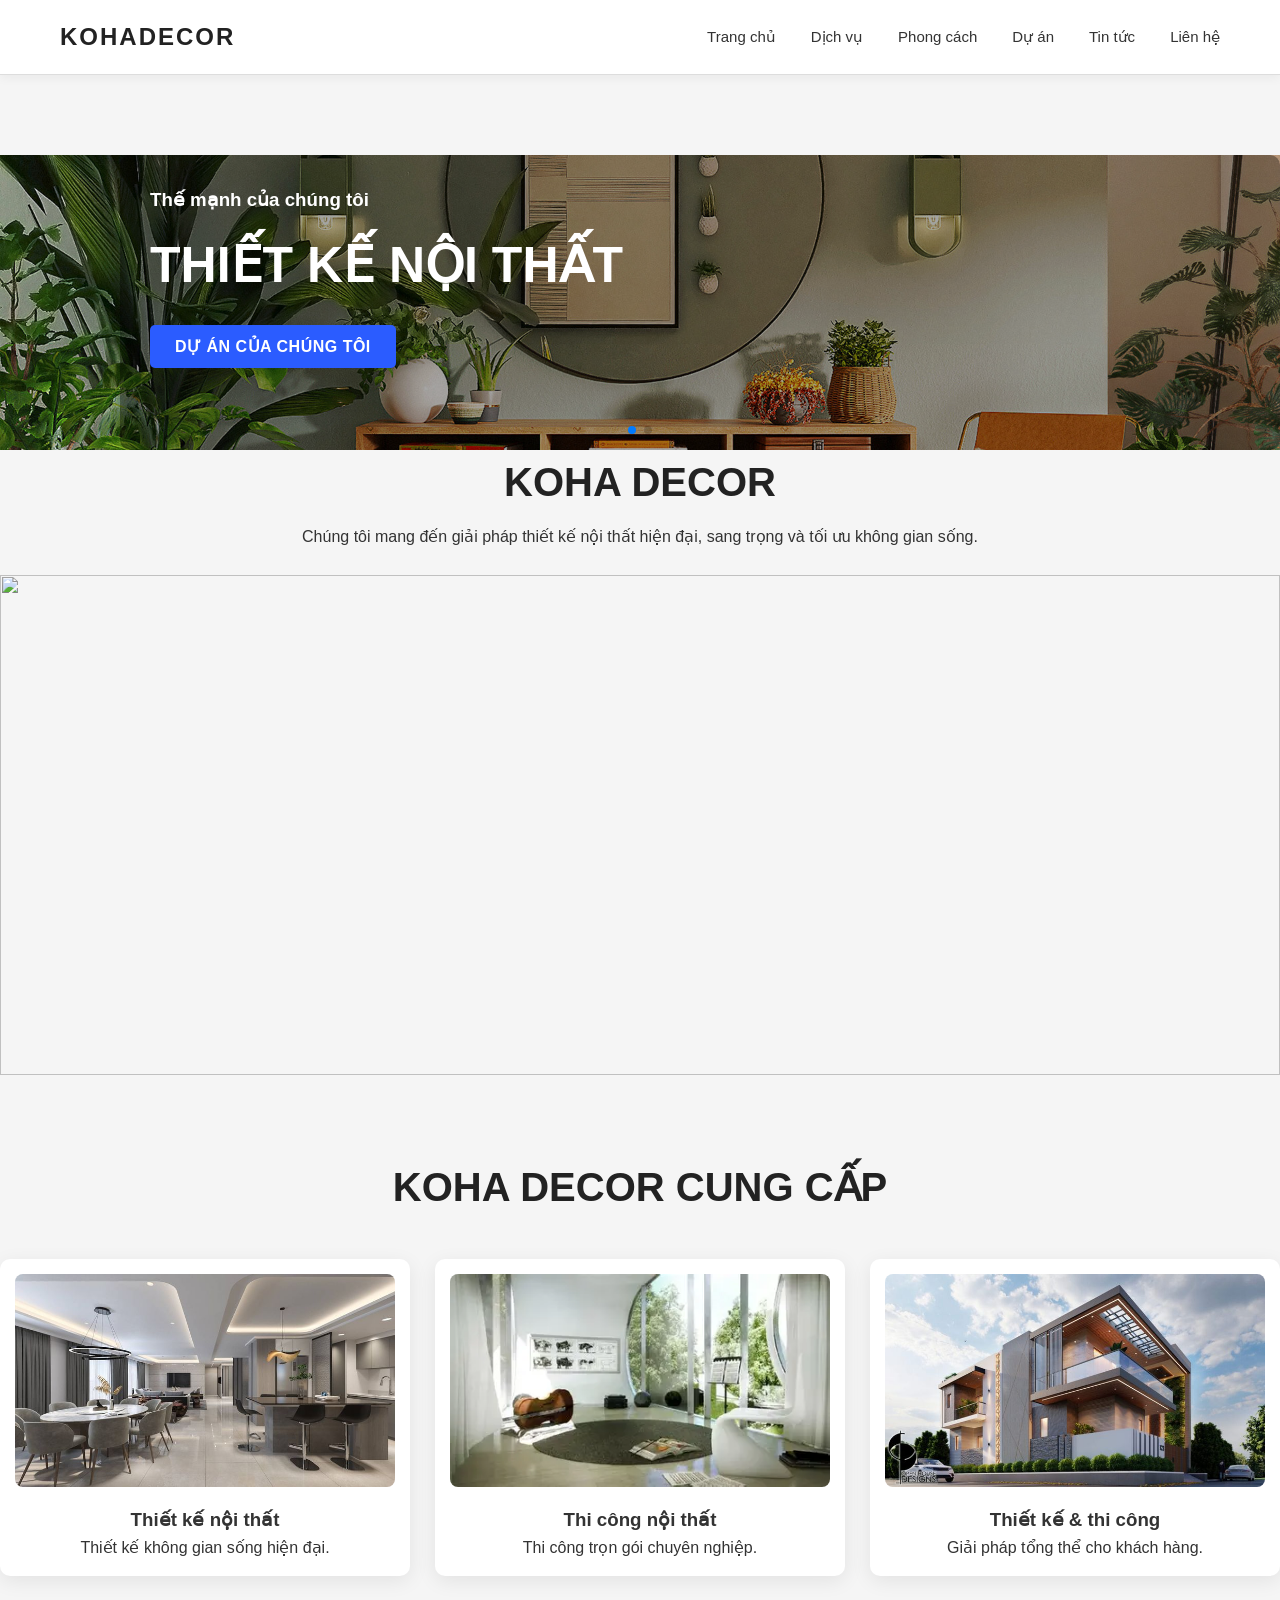
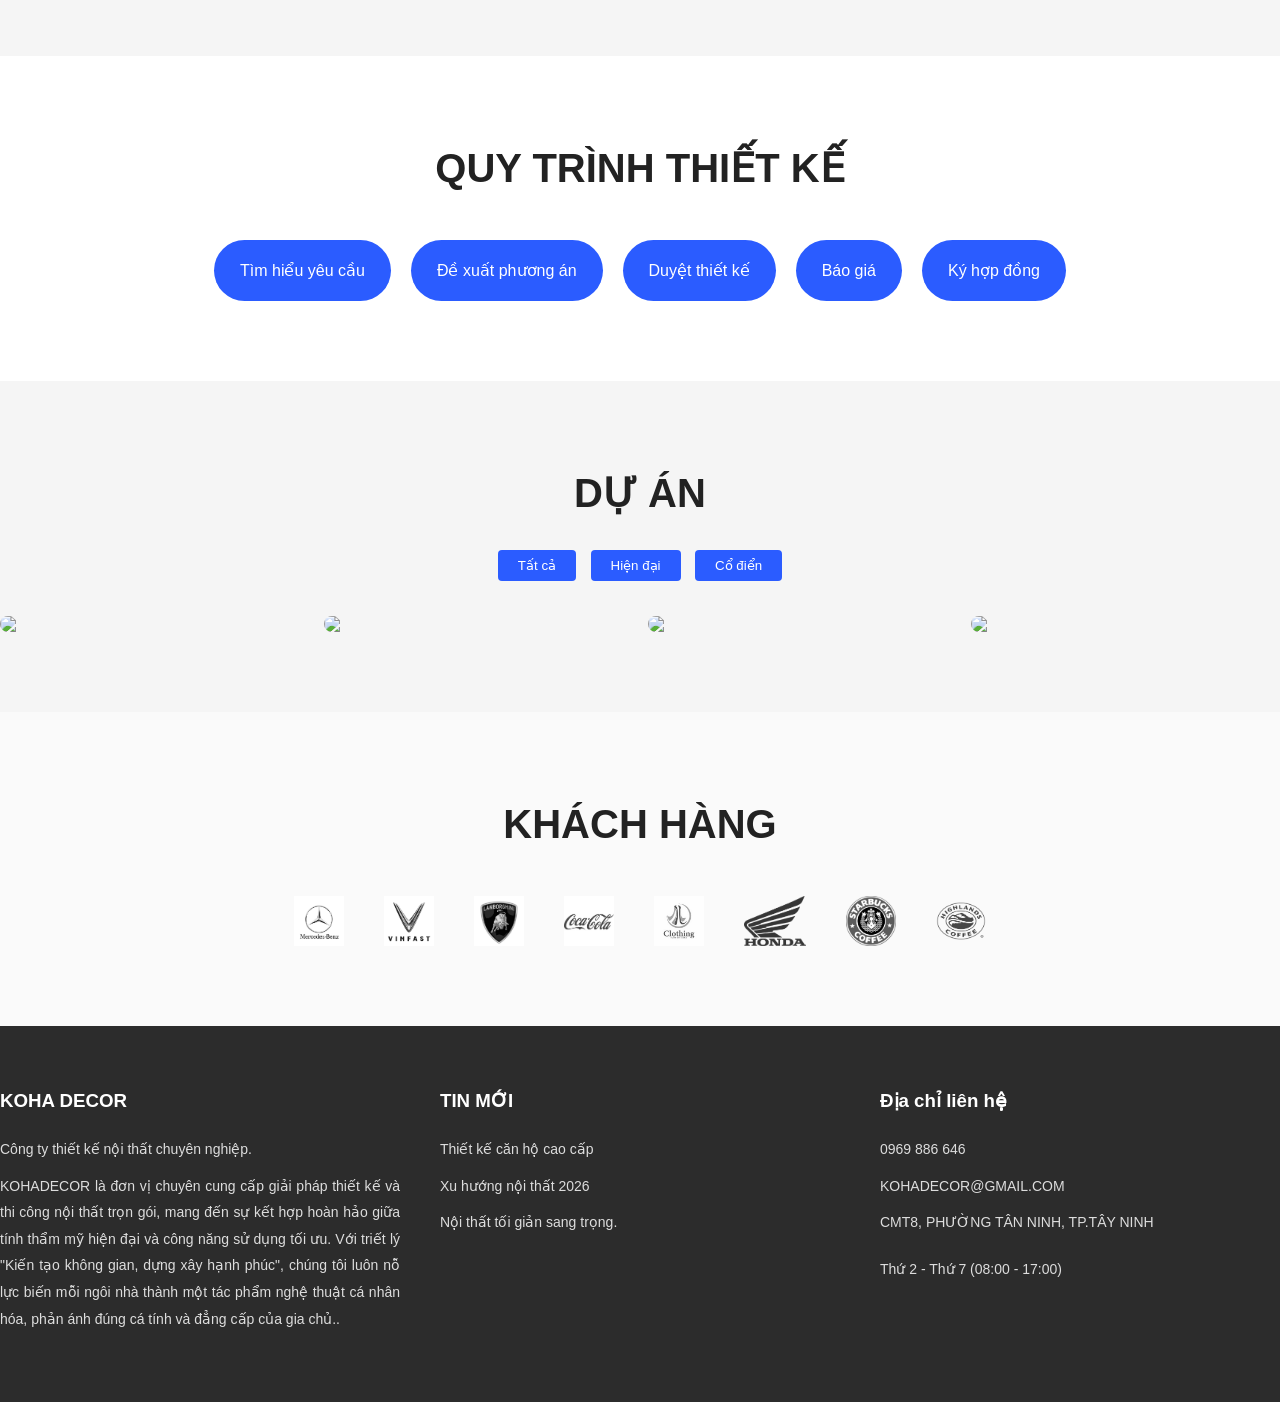
==== thietkeweb_lp_kohadecor/index.html @ 99151980 "thietke_lp" ====
<!DOCTYPE html>
<html lang="vi">

<head>

<meta charset="UTF-8">
<meta name="viewport" content="width=device-width, initial-scale=1.0">

<title>Koha Decor</title>

<link rel="stylesheet" href="style.css">

<link rel="stylesheet" href="https://cdn.jsdelivr.net/npm/swiper@11/swiper-bundle.min.css"/>

<link rel="stylesheet" href="https://unpkg.com/aos@2.3.1/dist/aos.css"/>

</head>

<body>

<!-- MENU -->   

<header>

<div class="container nav">

<div class="logo">KOHADECOR</div>

<div class="menu-toggle" onclick="toggleMenu()">☰</div>
<ul class="menu">
<li><a href="index.html">Trang chủ</a></li>
<li><a href="services.html">Dịch vụ</a></li>
<li><a href="styles.html">Phong cách</a></li>
<li><a href="projects.html">Dự án</a></li>
<li><a href="news.html">Tin tức</a></li>
<li><a href="contact.html">Liên hệ</a></li>

</ul>

</div>

</header>


<!-- BANNER -->

<section class="banner">

<div class="swiper">

<div class="swiper-wrapper">

<div class="swiper-slide slide1">

<div class="banner-text">

<h3>Thế mạnh của chúng tôi</h3>
<h1>THIẾT KẾ NỘI THẤT</h1>
<button class="btn-project">DỰ ÁN CỦA CHÚNG TÔI</button>

<br>
<br>
&nbsp;
<br>

</div>

</div>


<div class="swiper-slide slide2">

<div class="banner-text">

<h3>Không gian hiện đại</h3>
<h1>KIẾN TRÚC SÁNG TẠO</h1>
<button class="btn-project">DỰ ÁN CỦA CHÚNG TÔI</button>

&nbsp;
<br>
<br>
<br>

</div>

</div>

</div>

<div class="swiper-pagination"></div>

</div>

<section class="intro-image">
<h2>KOHA DECOR</h2>
<p>Chúng tôi mang đến giải pháp thiết kế nội thất hiện đại, sang trọng và tối ưu không gian sống.</p>
<br>
<img src="images/13.png">


<div class="intro-content">
</div>
</section>



<!-- DỊCH VỤ -->    

<section class="services" data-aos="fade-up">

<h2>KOHA DECOR CUNG CẤP</h2>

<div class="service-grid">

<div class="card">

<img src="images/111.jpg">

<h3>Thiết kế nội thất</h3>

<p>Thiết kế không gian sống hiện đại.</p>

</div>


<div class="card">

<img src="images/2.jpg">

<h3>Thi công nội thất</h3>

<p>Thi công trọn gói chuyên nghiệp.</p>

</div>


<div class="card">

<img src="images/33.jpg">

<h3>Thiết kế & thi công</h3>

<p>Giải pháp tổng thể cho khách hàng.</p>

</div>

</div>

</section>



<!-- QUY TRÌNH -->

<section class="process" data-aos="fade-up">

<h2>QUY TRÌNH THIẾT KẾ</h2>

<div class="steps">

<div class="step">Tìm hiểu yêu cầu</div>
<div class="step">Đề xuất phương án</div>
<div class="step">Duyệt thiết kế</div>
<div class="step">Báo giá</div>
<div class="step">Ký hợp đồng</div>

</div>

</section>



<!-- DỰ ÁN -->

<section class="projects" data-aos="zoom-in">

<h2>DỰ ÁN</h2>

<div class="filter">

<button onclick="filterProject('all')">Tất cả</button>
<button onclick="filterProject('house')">Hiện đại</button>
<button onclick="filterProject('apartment')">Cổ điển </button>

</div>

<div class="project-grid">

<img src="https://images.unsplash.com/photo-1493809842364-78817add7ffb" class="house">
<img src="https://images.unsplash.com/photo-1484154218962-a197022b5858" class="apartment">
<img src="https://images.unsplash.com/photo-1522708323590-d24dbb6b0267" class="house">
<img src="https://images.unsplash.com/photo-1505691723518-36a5ac3be353" class="apartment">

</div>

</section>



<!-- KHÁCH HÀNG -->

<section class="clients" data-aos="fade-up">

<h2>KHÁCH HÀNG</h2>

<div class="client-logos">

<img src="logos/1.jpg">
<img src="logos/2.jpg">
<img src="logos/3.jpg">
<img src="logos/4.jpg">
<img src="logos/5.jpg">
<img src="logos/6.jpg">
<img src="logos/7.jpg">
<img src="logos/8.jpg">

</div>

</section>



<!-- FOOTER -->

<footer>

<div class="footer-grid">

<div>

<h3>KOHA DECOR</h3>

<p>Công ty thiết kế nội thất chuyên nghiệp.
<P>KOHADECOR là đơn vị chuyên cung cấp giải pháp thiết kế
     và thi công nội thất trọn gói, mang đến sự kết hợp hoàn hảo giữa tính thẩm mỹ hiện đại và công năng sử dụng tối ưu. Với triết lý "Kiến tạo không gian, dựng xây hạnh phúc", chúng tôi luôn nỗ lực biến mỗi ngôi nhà thành một tác phẩm nghệ thuật cá nhân hóa, phản ánh đúng cá tính và đẳng cấp của gia chủ..</P>
</p>

</div>


<div>

<h3>TIN MỚI</h3>

<p>Thiết kế căn hộ cao cấp</p>
<p>Xu hướng nội thất 2026</p>
<p>Nội thất tối giản sang trọng.</p>

</div>


<div>

<h3>Địa chỉ liên hệ</h3>

<p>0969 886 646</p>
<P>KOHADECOR@GMAIL.COM
<p>CMT8, PHƯỜNG TÂN NINH, TP.TÂY NINH<p>
<p>Thứ 2 - Thứ 7 (08:00 - 17:00)</p>  
</p>

</P>

</div>

</div>

</footer>



<script src="https://cdn.jsdelivr.net/npm/swiper@11/swiper-bundle.min.js"></script>

<script src="https://unpkg.com/aos@2.3.1/dist/aos.js"></script>

<script src="script.js"></script>

<script>

AOS.init();

</script>

</body>

</html>
---- thietkeweb_lp_kohadecor/style.css ----
/* RESET */

*{
margin:0;
padding:0;
box-sizing:border-box;
font-family:Arial, sans-serif;
}

ul,ol{
list-style:none;
}

a{
text-decoration:none;
color:inherit;
}

/* BODY */

body{
background:#f5f5f5;
color:#333;
line-height:1.6;
}

.container{
max-width:1200px;
margin:auto;
padding:0 20px;
}

/* HEADER */

header{
background:white;
padding:18px 0;
position:sticky;
top:0;
z-index:1000;
border-bottom:1px solid #ddd;
box-shadow:0 3px 10px rgba(0,0,0,0.05);
}

.nav{
display:flex;
justify-content:space-between;
align-items:center;
}

.logo{
font-size:24px;
font-weight:bold;
letter-spacing:2px;
color:#222;
}

/* MENU */

.menu{
display:flex;
gap:35px;
}

.menu a{
font-size:15px;
color:#333;
transition:.3s;
position:relative;
}

.menu a:hover{
color:#2b5cff;
}

/* underline animation */

.menu a::after{
content:"";
position:absolute;
left:0;
bottom:-6px;
width:0;
height:2px;
background:#2b5cff;
transition:.3s;
}

.menu a:hover::after{
width:100%;
}

/* MOBILE BUTTON */

.menu-toggle{
display:none;
font-size:28px;
cursor:pointer;
}

/* BANNER */

.banner{
height:600px;
}

.swiper-slide{
display:flex;
align-items:center;
justify-content:flex-start;
padding-left:120px;
background-size:cover;
background-position:center;
}

.slide1{
background:url(images/banner.jpg) center/cover;
}

.slide2{
background:url(images/project.jpg) center/cover;
}

.banner-text{
text-align:left;
color:white;
background:rgba(0,0,0,0.35);
padding:30px;
border-radius:10px;
}

.banner h1{
font-size:50px;
margin-top:10px;
}

.banner button{
margin-top:20px;
padding:12px 25px;
background:#2b5cff;
border:none;
color:white;
cursor:pointer;
border-radius:5px;
transition:.3s;
}

.banner button:hover{
background:#1d45d8;
}
/* BUTTON DU AN */

.btn-project{
margin-top:20px;
padding:14px 30px;
background:#2b5cff;
color:white;
border:none;
border-radius:6px;
font-size:16px;
font-weight:600;
cursor:pointer;
transition:0.3s;
letter-spacing:0.5px;
}

.btn-project:hover{
background:#1d45d8;
transform:translateY(-2px);
box-shadow:0 6px 20px rgba(0,0,0,0.2);
}
/* INTRO IMAGE */

.intro-image{
width:100%;
padding:0;
}

.intro-image img{
width:100%;
height:500px;
object-fit:cover;
display:block;
}

/* SECTION */

section{
padding:80px 0;
text-align:center;
}

section h2{
font-size:40px;
margin-bottom:10px;
color:#222;
}

/* SERVICES */

.service-grid{
display:grid;
grid-template-columns:repeat(3,1fr);
gap:25px;
margin-top:40px;
}

.card{
background:white;
padding:15px;
border-radius:10px;
transition:.3s;
box-shadow:0 5px 20px rgba(0,0,0,0.08);
}

.card img{
width:100%;
border-radius:8px;
margin-bottom:10px;
}

.card:hover{
transform:translateY(-8px);
box-shadow:0 12px 30px rgba(0,0,0,0.12);
}

/* PROCESS */

.process{
background:white;
}

.steps{
display:flex;
justify-content:center;
gap:20px;
flex-wrap:wrap;
margin-top:40px;
}

.step{
background:#2b5cff;
color:white;
padding:18px 26px;
border-radius:50px;
font-size:16px;
}

/* PROJECT */

.filter{
margin-top:20px;
}

.filter button{
padding:8px 20px;
margin:5px;
border:none;
background:#2b5cff;
color:white;
cursor:pointer;
border-radius:4px;
transition:.3s;
}

.filter button:hover{
background:#1d45d8;
}

.project-grid{
display:grid;
grid-template-columns:repeat(4,1fr);
gap:15px;
margin-top:30px;
}

.project-grid img{
width:100%;
border-radius:8px;
cursor:pointer;
transition:.4s;
}

.project-grid img:hover{
transform:scale(1.05);
opacity:.9;
}

/* CLIENT */

.clients{
background:#fafafa;
}

.client-logos{
display:flex;
justify-content:center;
gap:40px;
flex-wrap:wrap;
margin-top:40px;
}

.client-logos img{
height:50px;
filter:grayscale(100%);
transition:.3s;
}

.client-logos img:hover{
filter:none;
transform:scale(1.1);
}

/* FOOTER */

footer{
background:#2c2c2c;
padding:60px 0;
color:white;
}

.footer-grid{
display:grid;
grid-template-columns:repeat(3,1fr);
gap:40px;
align-items:flex-start;
}

.footer-grid div{
display:flex;
flex-direction:column;
align-items:flex-start; /* sửa từ center -> flex-start */
}

.footer-grid h3{
margin-bottom:10px;
}

.footer-grid p{
max-width:420px;
line-height:1.9;
text-align:justify;
margin-top:10px;
font-size:14px;
color:#ddd;
}
.footer-grid img{
margin-bottom:15px;
}
/* TABLET */

@media(max-width:900px){

.service-grid{
grid-template-columns:1fr 1fr;
}

.project-grid{
grid-template-columns:repeat(2,1fr);
}

.footer-grid{
grid-template-columns:1fr;
text-align:center;
}

}

/* MOBILE */

@media(max-width:768px){

.menu-toggle{
display:block;
}

.menu{
display:none;
flex-direction:column;
position:absolute;
top:60px;
right:0;
background:white;
width:220px;
padding:20px;
gap:20px;
border-radius:6px;
box-shadow:0 10px 30px rgba(0,0,0,.2);
}

.menu.active{
display:flex;
}

.banner h1{
font-size:32px;
}

.project-grid{
grid-template-columns:1fr;
}

.service-grid{
grid-template-columns:1fr;
}

}
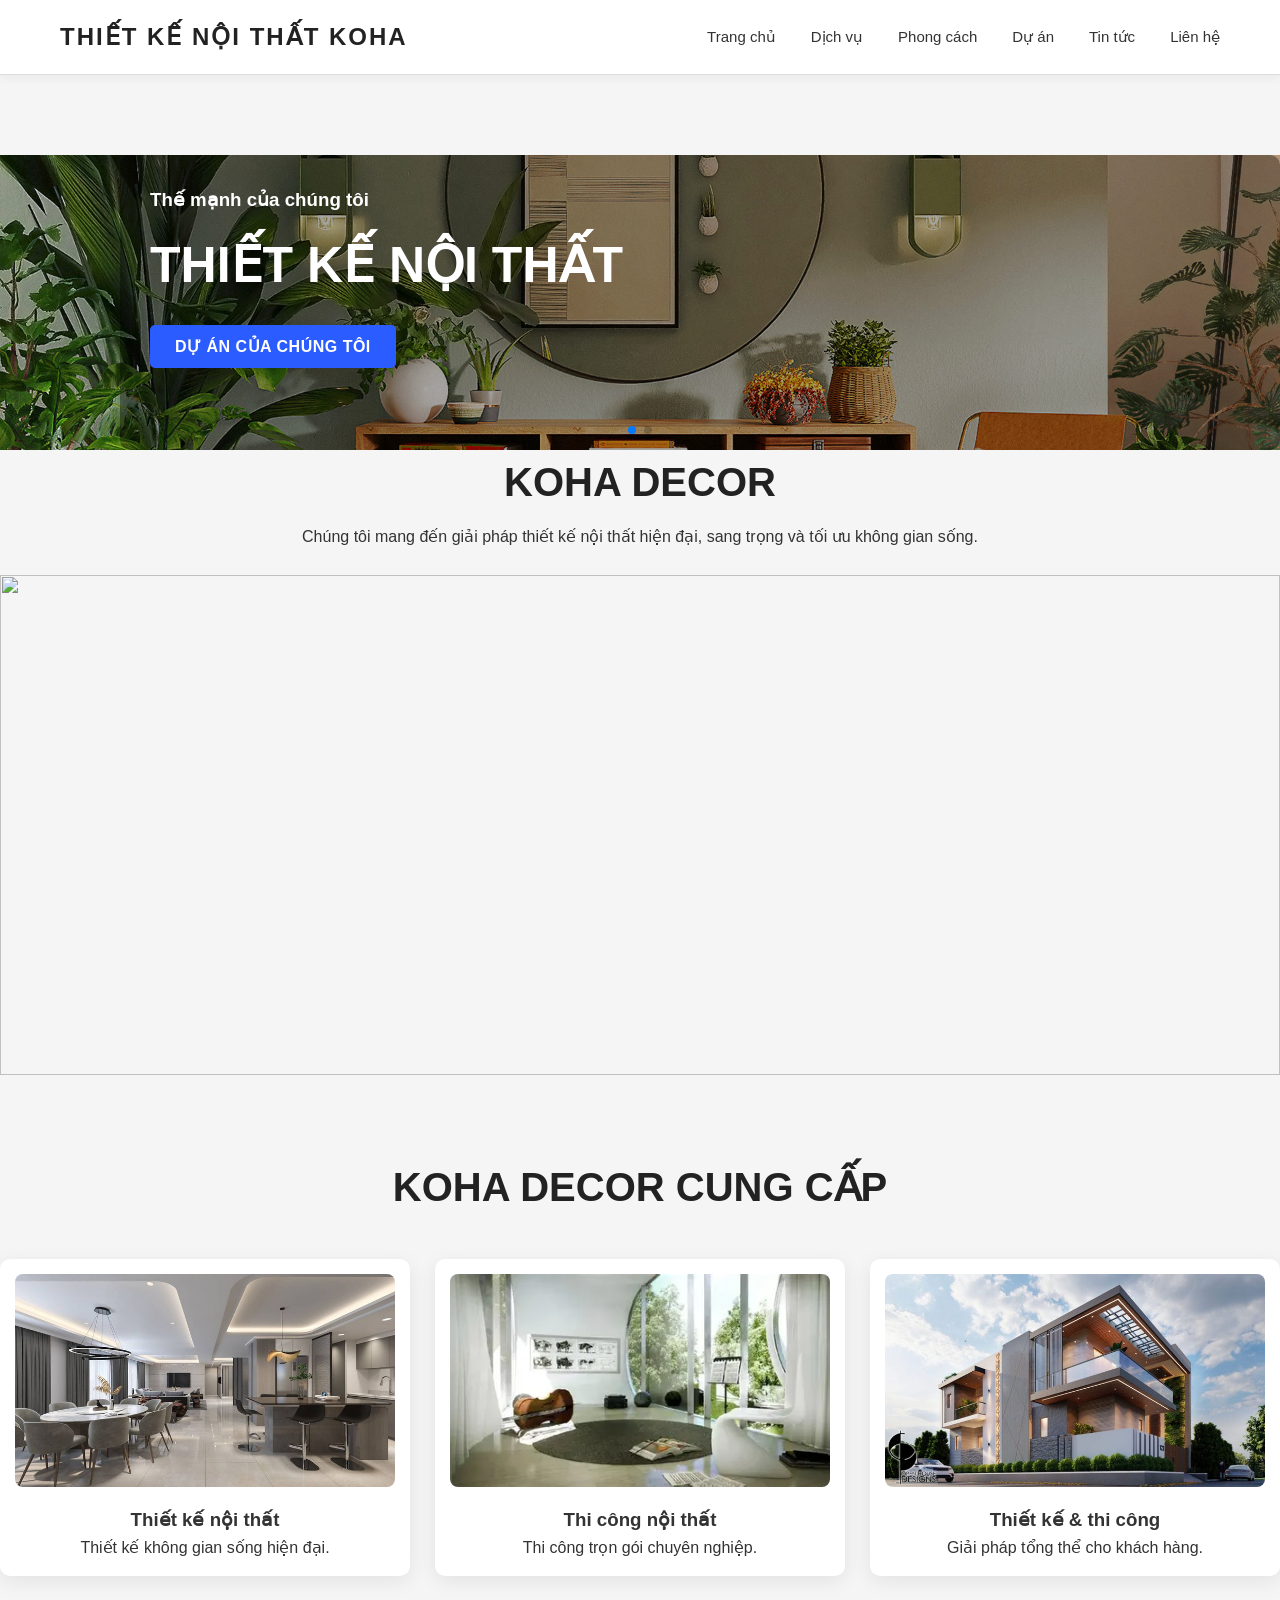
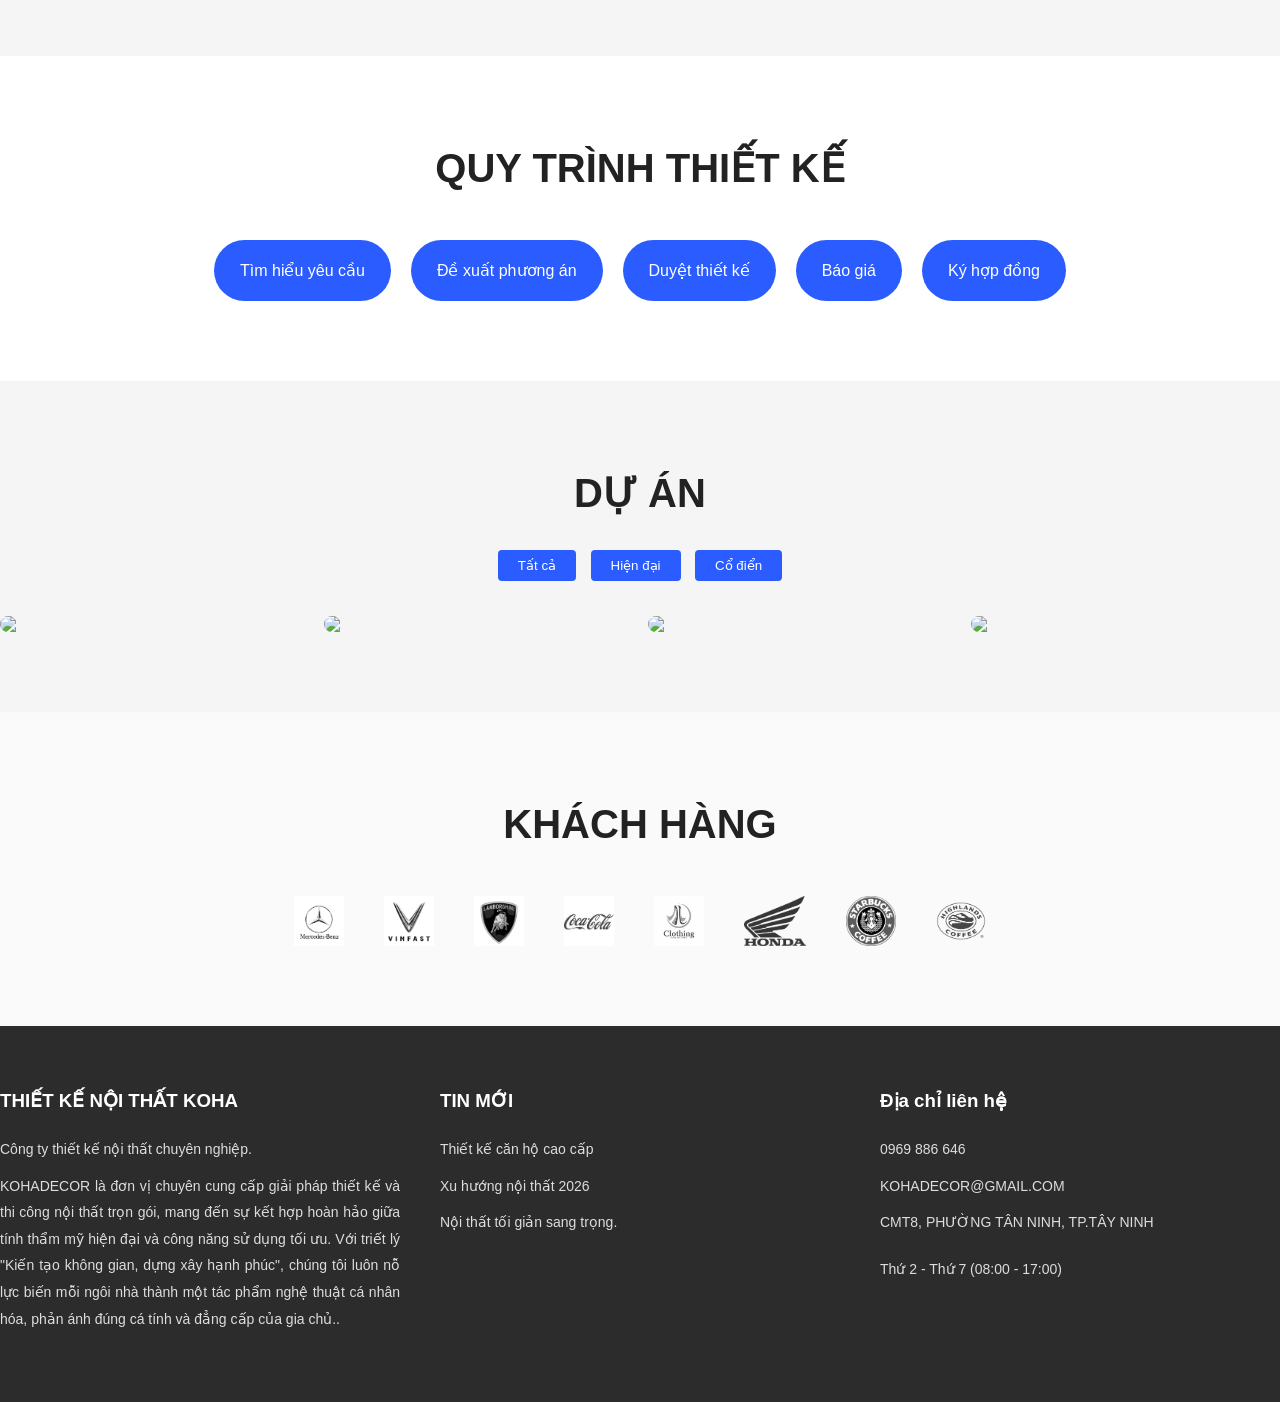
==== commit c4ed7f93: "CHANGE NAME" ====
--- a/thietkeweb_lp_kohadecor/index.html
+++ b/thietkeweb_lp_kohadecor/index.html
@@ -24,7 +24,7 @@
 
 <div class="container nav">
 
-<div class="logo">KOHADECOR</div>
+<div class="logo">THIẾT KẾ NỘI THẤT KOHA</div>
 
 <div class="menu-toggle" onclick="toggleMenu()">☰</div>
 <ul class="menu">
@@ -228,7 +228,7 @@
 
 <div>
 
-<h3>KOHA DECOR</h3>
+<h3>THIẾT KẾ NỘI THẤT KOHA</h3>
 
 <p>Công ty thiết kế nội thất chuyên nghiệp.
 <P>KOHADECOR là đơn vị chuyên cung cấp giải pháp thiết kế
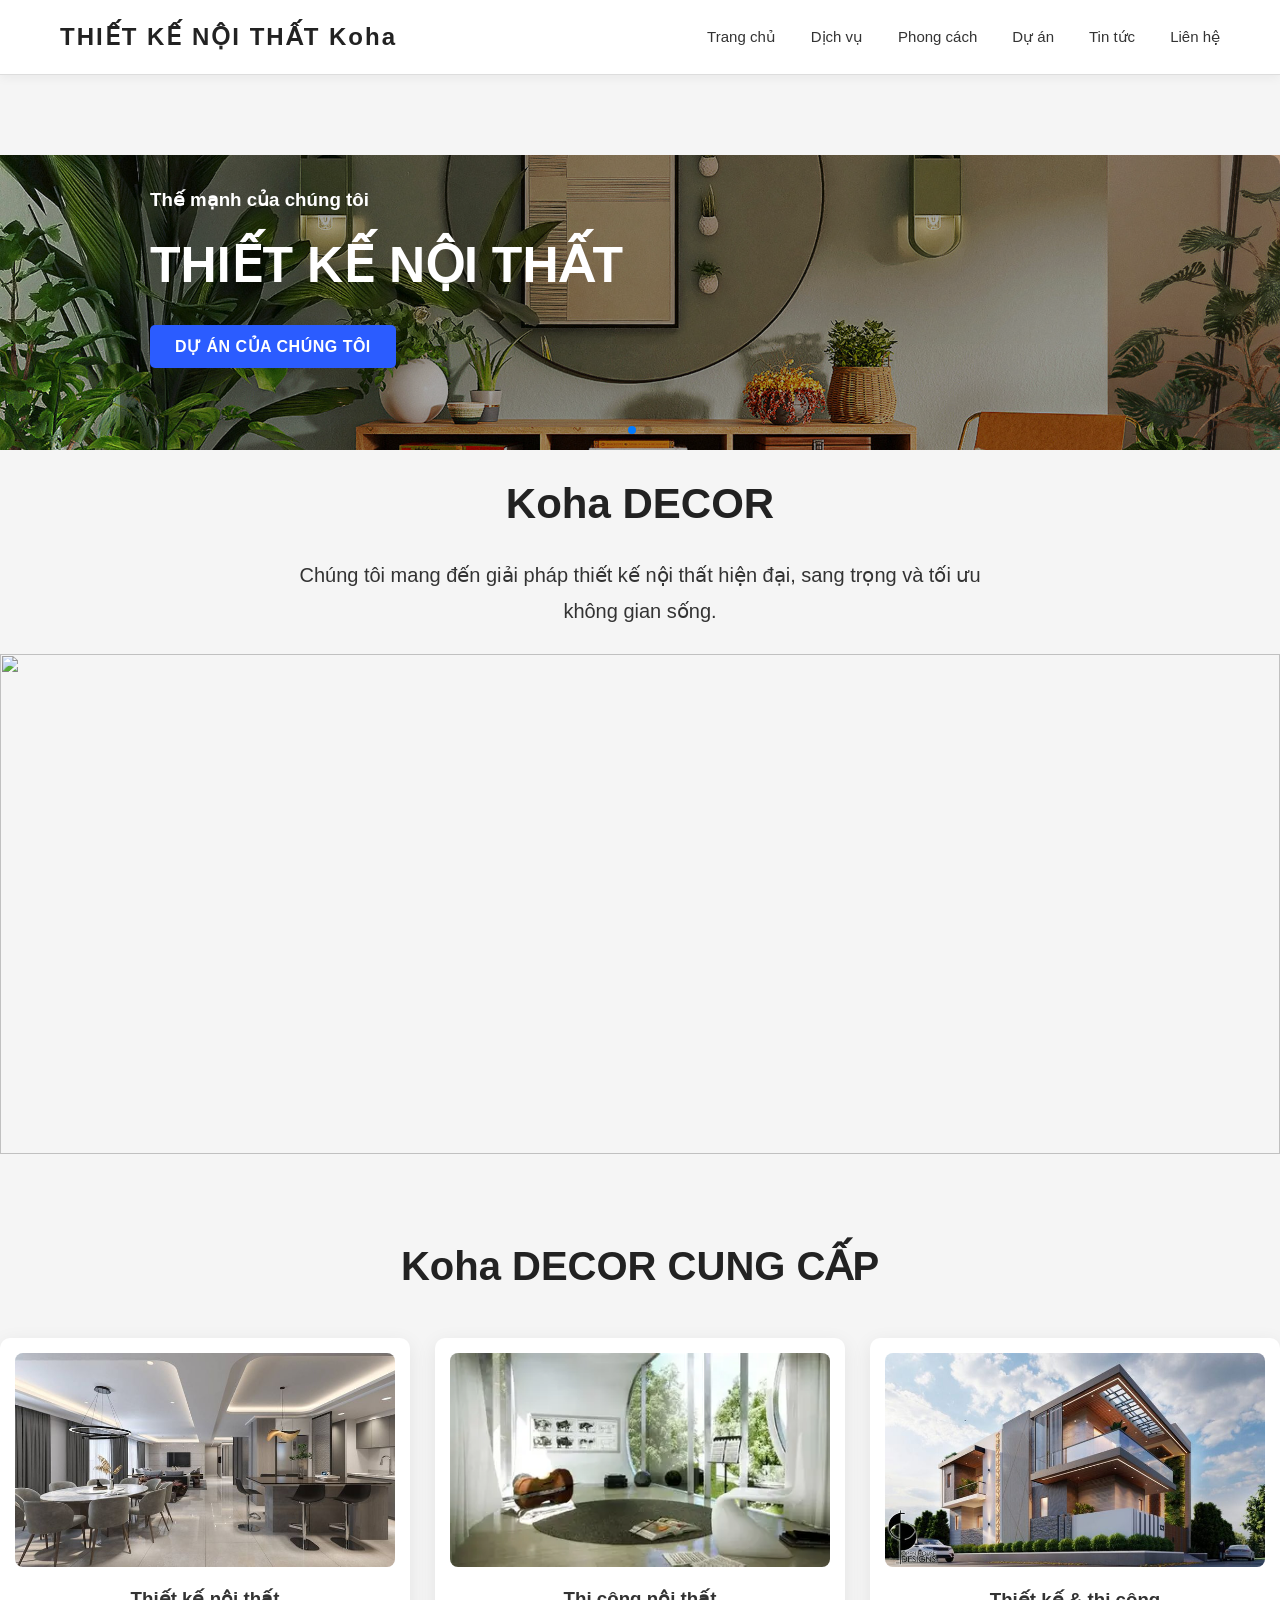
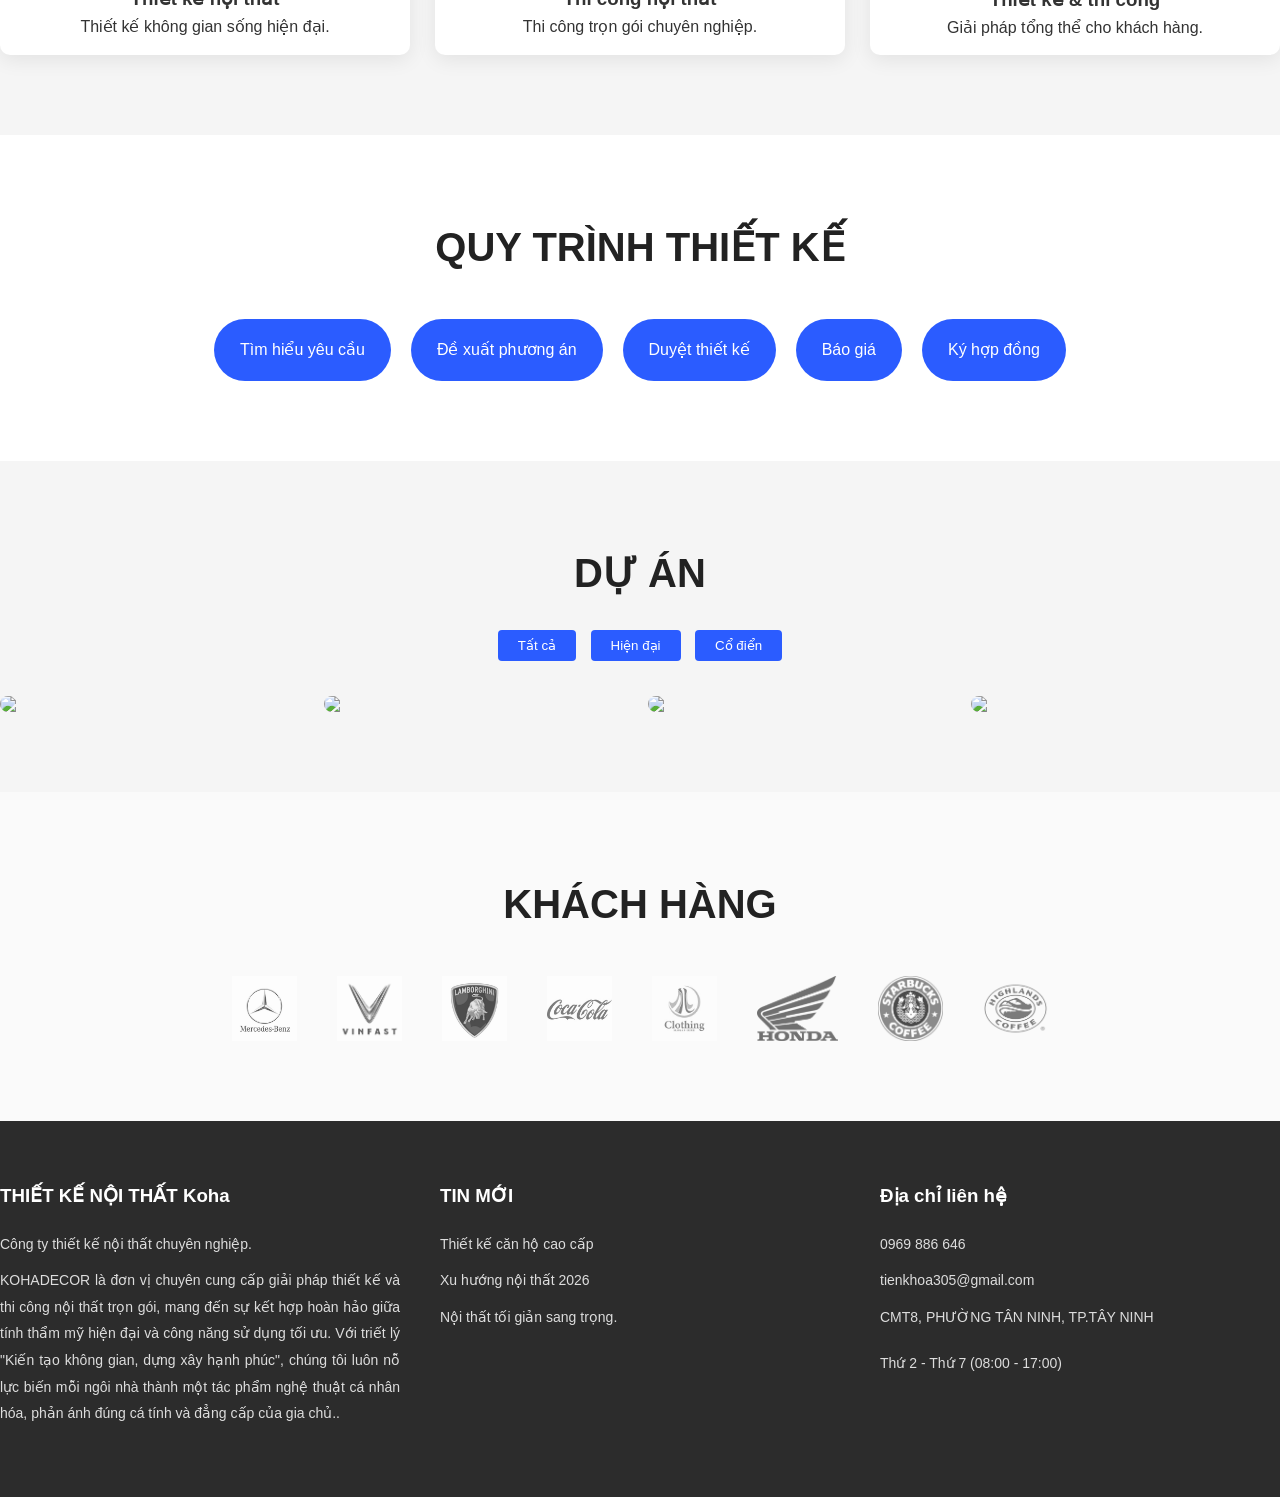
==== commit a0273cd9: "upd" ====
--- a/thietkeweb_lp_kohadecor/index.html
+++ b/thietkeweb_lp_kohadecor/index.html
@@ -24,7 +24,7 @@
 
 <div class="container nav">
 
-<div class="logo">THIẾT KẾ NỘI THẤT KOHA</div>
+<div class="logo">THIẾT KẾ NỘI THẤT Koha</div>
 
 <div class="menu-toggle" onclick="toggleMenu()">☰</div>
 <ul class="menu">
@@ -92,7 +92,7 @@
 </div>
 
 <section class="intro-image">
-<h2>KOHA DECOR</h2>
+<h2>Koha DECOR</h2>
 <p>Chúng tôi mang đến giải pháp thiết kế nội thất hiện đại, sang trọng và tối ưu không gian sống.</p>
 <br>
 <img src="images/13.png">
@@ -108,7 +108,7 @@
 
 <section class="services" data-aos="fade-up">
 
-<h2>KOHA DECOR CUNG CẤP</h2>
+<h2>Koha DECOR CUNG CẤP</h2>
 
 <div class="service-grid">
 
@@ -228,7 +228,7 @@
 
 <div>
 
-<h3>THIẾT KẾ NỘI THẤT KOHA</h3>
+<h3>THIẾT KẾ NỘI THẤT Koha</h3>
 
 <p>Công ty thiết kế nội thất chuyên nghiệp.
 <P>KOHADECOR là đơn vị chuyên cung cấp giải pháp thiết kế
@@ -254,7 +254,7 @@
 <h3>Địa chỉ liên hệ</h3>
 
 <p>0969 886 646</p>
-<P>KOHADECOR@GMAIL.COM
+<P>tienkhoa305@gmail.com
 <p>CMT8, PHƯỜNG TÂN NINH, TP.TÂY NINH<p>
 <p>Thứ 2 - Thứ 7 (08:00 - 17:00)</p>  
 </p>
--- a/thietkeweb_lp_kohadecor/style.css
+++ b/thietkeweb_lp_kohadecor/style.css
@@ -101,7 +101,7 @@
 /* BANNER */
 
 .banner{
-height:600px;
+height:100vh;
 }
 
 .swiper-slide{
@@ -173,7 +173,17 @@
 
 .intro-image{
 width:100%;
-padding:0;
+padding:0 !important;
+}
+.intro-image h2{
+font-size:42px;
+}
+
+.intro-image p{
+font-size:20px;
+line-height:1.8;
+max-width:700px;
+margin:auto;
 }
 
 .intro-image img{
@@ -182,6 +192,10 @@
 object-fit:cover;
 display:block;
 }
+.intro-image h2,
+.intro-image p{
+margin-top:20px;
+}
 
 /* SECTION */
 
@@ -301,7 +315,8 @@
 }
 
 .client-logos img{
-height:50px;
+height:65px;
+opacity:.7;
 filter:grayscale(100%);
 transition:.3s;
 }
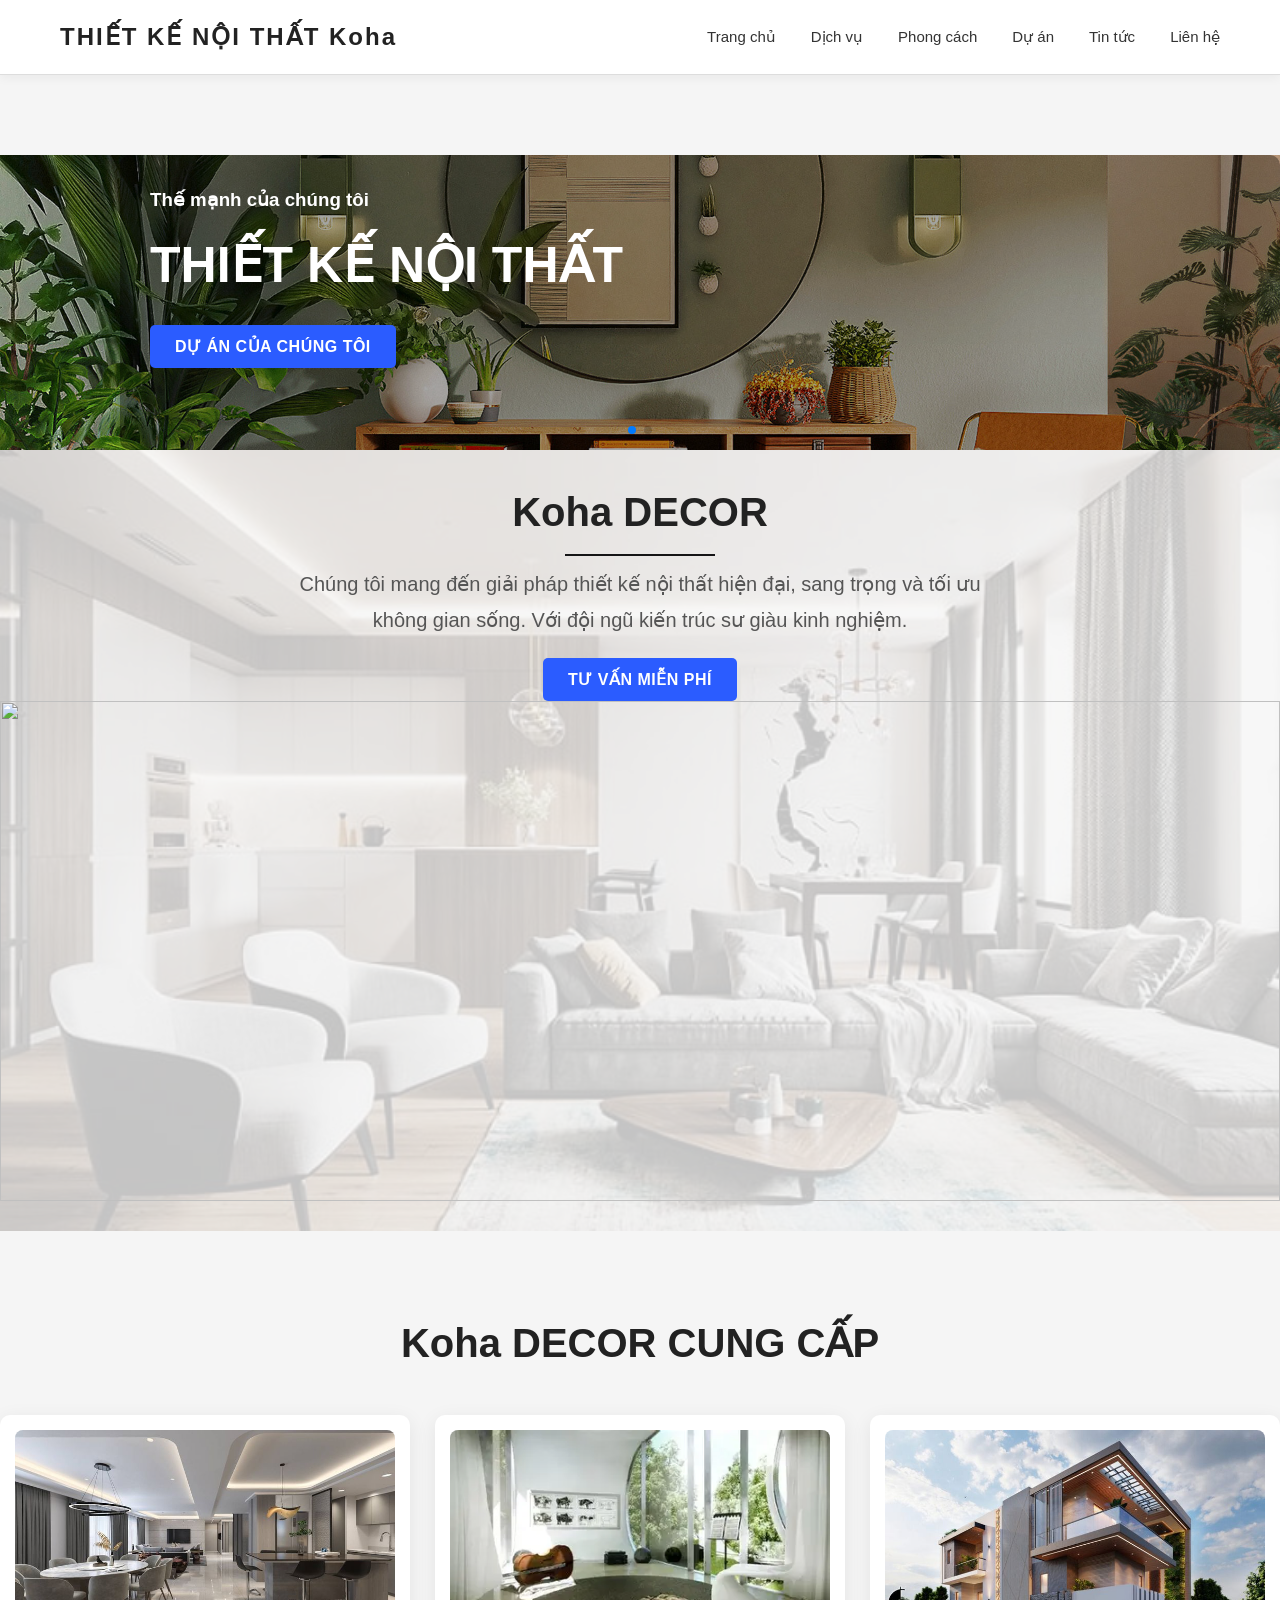
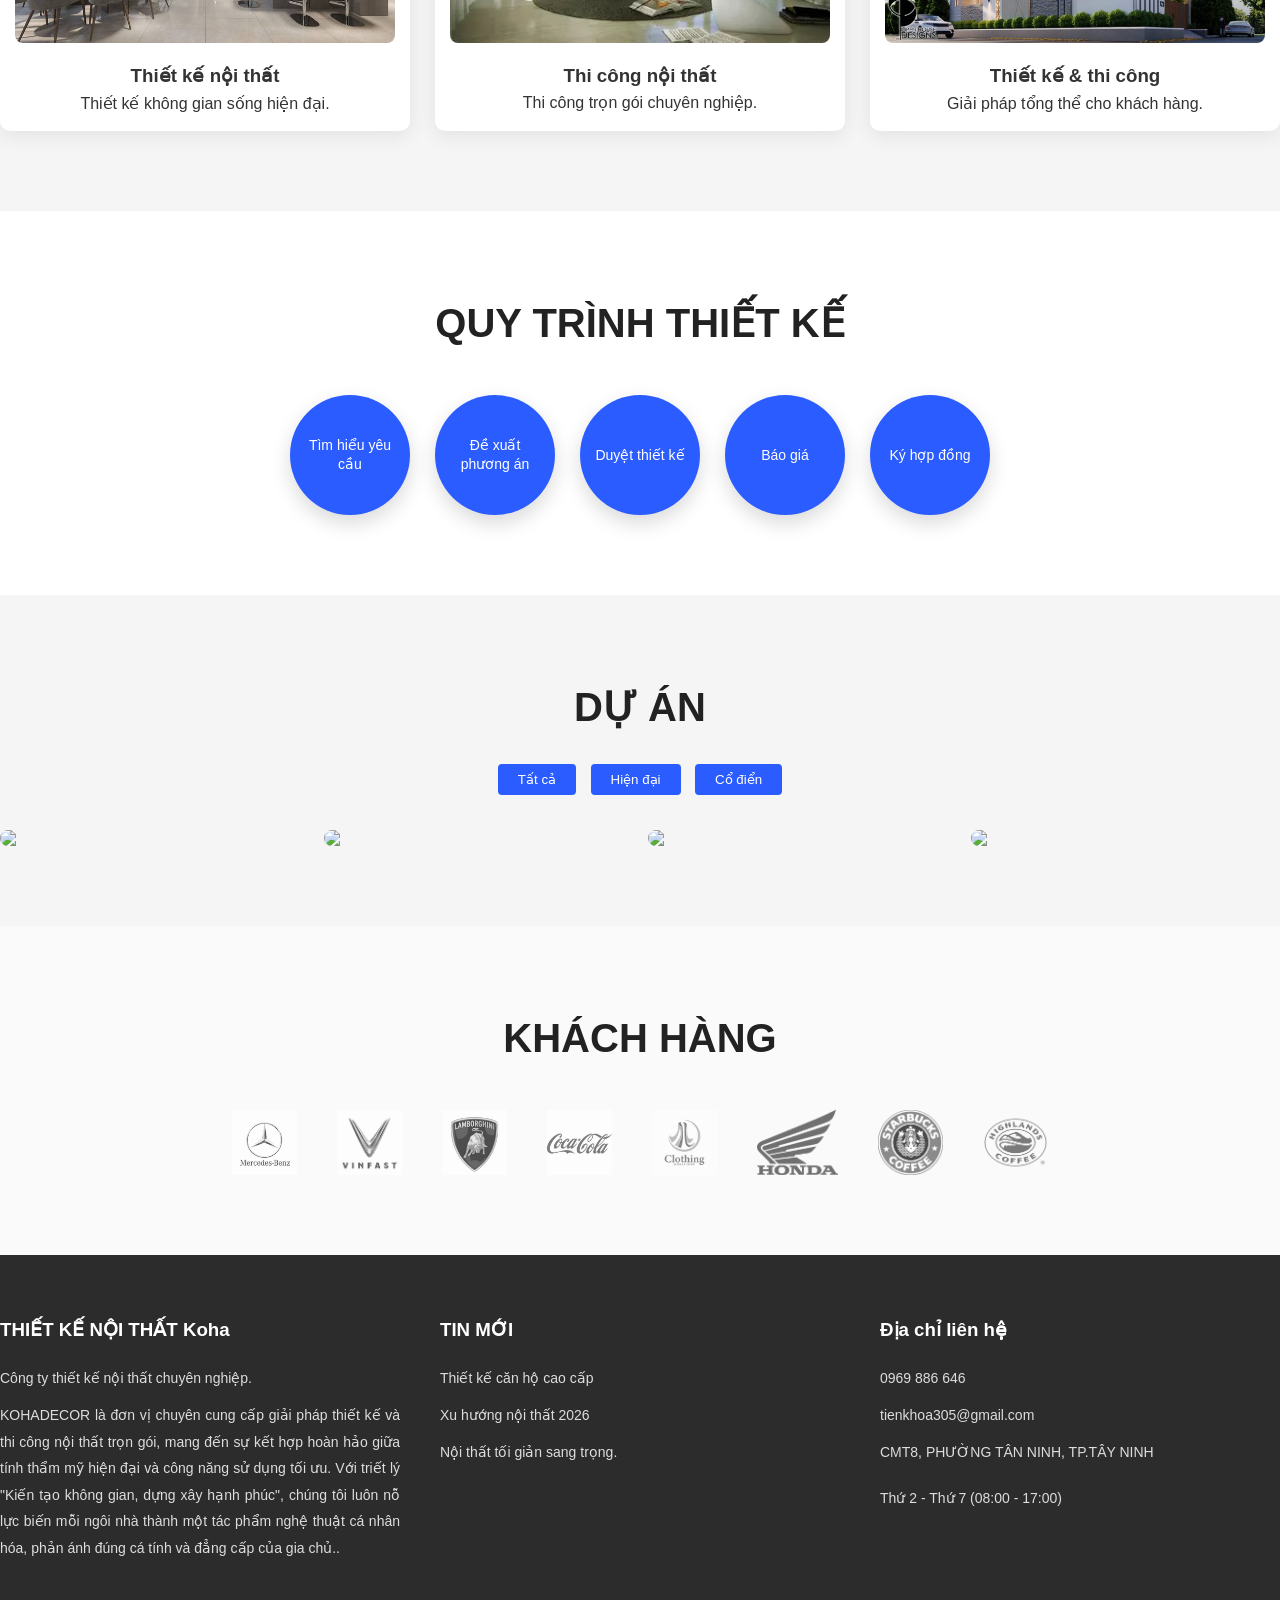
==== commit 13ec1108: "upd2" ====
--- a/thietkeweb_lp_kohadecor/index.html
+++ b/thietkeweb_lp_kohadecor/index.html
@@ -56,8 +56,9 @@
 
 <h3>Thế mạnh của chúng tôi</h3>
 <h1>THIẾT KẾ NỘI THẤT</h1>
+<a href="projects.html">
 <button class="btn-project">DỰ ÁN CỦA CHÚNG TÔI</button>
-
+</a>
 <br>
 <br>
 &nbsp;
@@ -74,7 +75,10 @@
 
 <h3>Không gian hiện đại</h3>
 <h1>KIẾN TRÚC SÁNG TẠO</h1>
+
+<a href="projects.html">
 <button class="btn-project">DỰ ÁN CỦA CHÚNG TÔI</button>
+</a>
 
 &nbsp;
 <br>
@@ -92,17 +96,28 @@
 </div>
 
 <section class="intro-image">
+
+<div class="intro-container">
+
+<div class="intro-text">
 <h2>Koha DECOR</h2>
-<p>Chúng tôi mang đến giải pháp thiết kế nội thất hiện đại, sang trọng và tối ưu không gian sống.</p>
-<br>
+
+<p>
+Chúng tôi mang đến giải pháp thiết kế nội thất hiện đại, sang trọng 
+và tối ưu không gian sống. Với đội ngũ kiến trúc sư giàu kinh nghiệm.
+</p>
+<a href="contact.html">
+<button class="btn-project">TƯ VẤN MIỄN PHÍ</button>
+</a>
+</div>
+<div class="intro-img">
 <img src="images/13.png">
 
-
-<div class="intro-content">
-</div>
-</section>
-
-
+</div>
+
+</div>
+
+</section>
 
 <!-- DỊCH VỤ -->    
 
@@ -122,7 +137,6 @@
 
 </div>
 
-
 <div class="card">
 
 <img src="images/2.jpg">
@@ -133,7 +147,6 @@
 
 </div>
 
-
 <div class="card">
 
 <img src="images/33.jpg">
@@ -147,8 +160,6 @@
 </div>
 
 </section>
-
-
 
 <!-- QUY TRÌNH -->
 
--- a/thietkeweb_lp_kohadecor/style.css
+++ b/thietkeweb_lp_kohadecor/style.css
@@ -172,18 +172,52 @@
 /* INTRO IMAGE */
 
 .intro-image{
+width:100vw;
+margin-left:calc(-50vw + 50%);
+padding:30px 0;
+text-align:center;
+position:relative;
+overflow:hidden;
+}
+
+/* ảnh nền mờ phía sau */
+
+.intro-image::before{
+content:"";
+position:absolute;
+top:0;
+left:0;
 width:100%;
-padding:0 !important;
-}
-.intro-image h2{
-font-size:42px;
-}
+height:100%;
+
+background:url("images/a.jpg") center/cover no-repeat;
+
+opacity:0.20;      /* độ mờ */
+z-index:0;
+}
+
+/* nội dung nằm trên */
+
+.intro-container{
+position:relative;
+z-index:2;
+}
+.intro-image h2::after{
+content:"";
+display:block;
+width:150px;
+height:2px;
+background:#151516;
+margin:10px auto;
+}
+
 
 .intro-image p{
 font-size:20px;
 line-height:1.8;
 max-width:700px;
 margin:auto;
+color:#555;
 }
 
 .intro-image img{
@@ -192,10 +226,6 @@
 object-fit:cover;
 display:block;
 }
-.intro-image h2,
-.intro-image p{
-margin-top:20px;
-}
 
 /* SECTION */
 
@@ -243,21 +273,38 @@
 .process{
 background:white;
 }
-
 .steps{
 display:flex;
 justify-content:center;
-gap:20px;
+gap:25px;
 flex-wrap:wrap;
 margin-top:40px;
 }
 
 .step{
+width:120px;
+height:120px;
 background:#2b5cff;
 color:white;
-padding:18px 26px;
-border-radius:50px;
-font-size:16px;
+
+display:flex;
+align-items:center;
+justify-content:center;
+
+text-align:center;
+font-size:14px;
+line-height:1.4;
+
+border-radius:50%;
+padding:10px;
+
+box-shadow:0 8px 20px rgba(0,0,0,0.15);
+transition:0.3s;
+}
+
+.step:hover{
+transform:scale(1.05);
+background:#1d45d8;
 }
 
 /* PROJECT */
